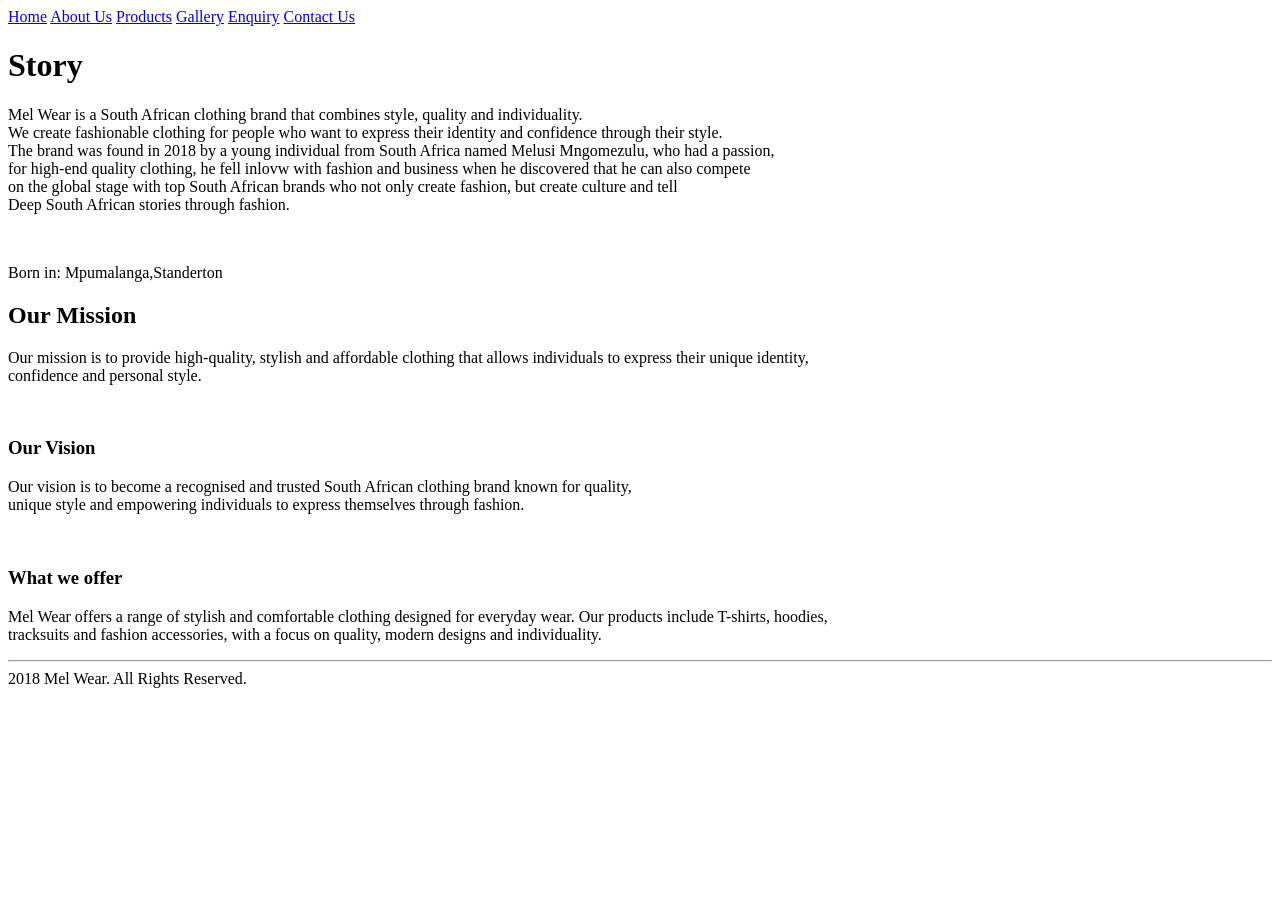
==== about us.html @ 55f55ba9 "Add files via upload Create main website structure Add homepage layout Add Mel Wear branding Add " ====
<!DOCTYPE html>
<html>
    <head>
        <title>About us</title>
    </head>
    <body>
        <div>
        <a href="../index.html">Home</a>
        <a href="about us.html">About Us</a>
        <a href="products.html">Products</a>
        <a href="gallery.html">Gallery</a>
        <a href="enquiry.html">Enquiry</a>
        <a href="contact.html">Contact Us</a>
        </div>
    </body>

    

    <h1>Story</h1>

    <p>Mel Wear is a South African clothing brand that combines style, quality and individuality.<br>
        We create fashionable clothing for people who want to express their identity and confidence through their style.<br>
        The brand was found in 2018 by a young individual from South Africa named Melusi Mngomezulu, who had a passion,<br>
        for high-end quality clothing, he fell inlovw with fashion and business when he discovered that he can also compete<br> 
        on the global stage with top South African brands who not only create fashion, but create culture and tell<br>
        Deep South African stories through fashion.</p><br>
        <p>Born in: Mpumalanga,Standerton</p>

        <h2>Our Mission</h2>

        <p>Our mission is to provide high-quality, stylish and affordable clothing that allows individuals to express their unique identity,<br>
        confidence and personal style.</p><br>

        <h3>Our Vision</h3>

        <p>Our vision is to become a recognised and trusted South African clothing brand known for quality,<br>
            unique style and empowering individuals to express themselves through fashion.</p><br>

        <h3>What we offer</h3>

        <p>Mel Wear offers a range of stylish and comfortable clothing designed for everyday wear. Our products include T-shirts, hoodies, <br>
            tracksuits and fashion accessories, with a focus on quality, modern designs and individuality.</p>
   
            
<hr>

<footer> 2018 Mel Wear. All Rights Reserved.</footer>
</html>
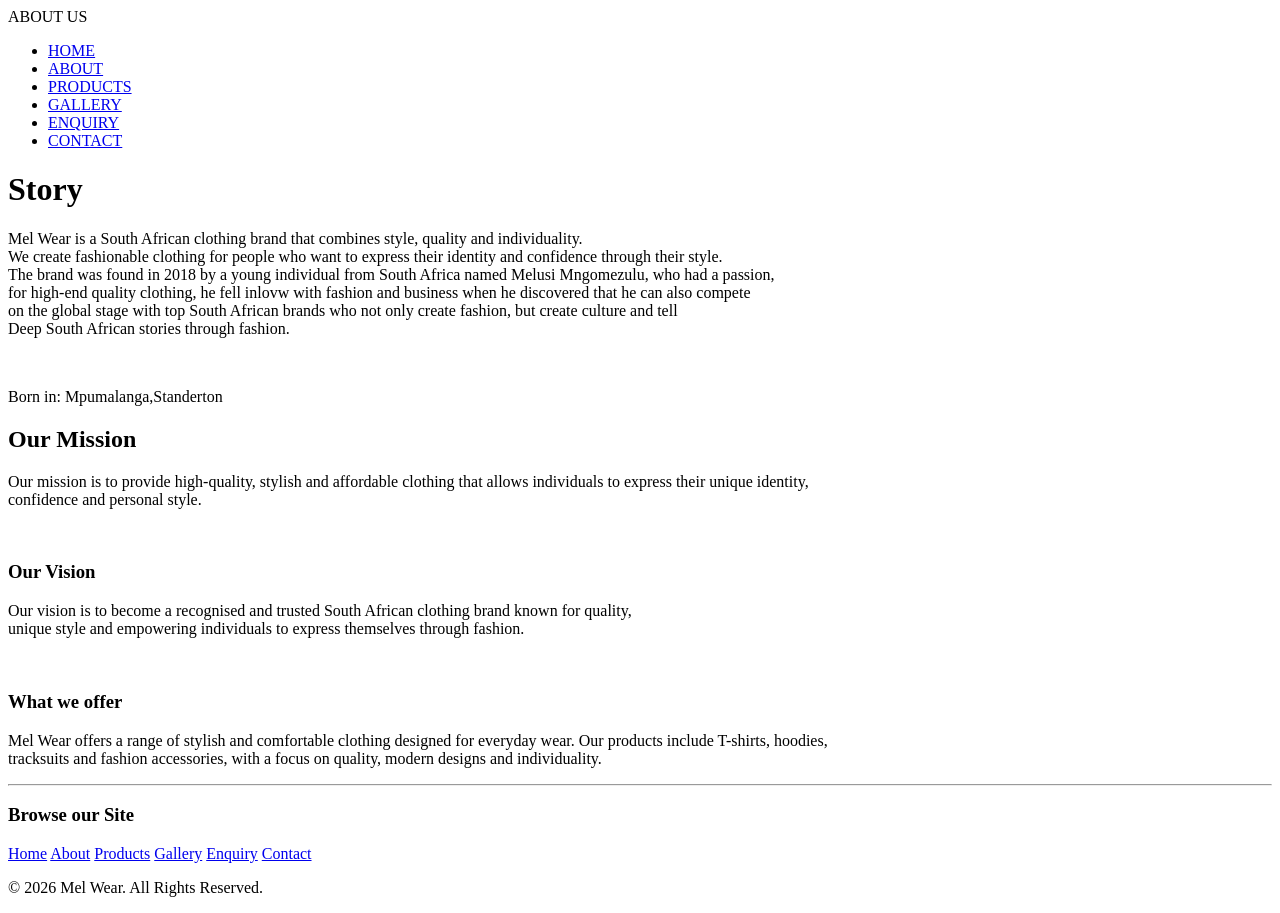
==== commit 2ecc5041: "Add files via upload Updated the footer" ====
--- a/about us.html
+++ b/about us.html
@@ -4,15 +4,20 @@
         <title>About us</title>
     </head>
     <body>
-        <div>
-        <a href="../index.html">Home</a>
-        <a href="about us.html">About Us</a>
-        <a href="products.html">Products</a>
-        <a href="gallery.html">Gallery</a>
-        <a href="enquiry.html">Enquiry</a>
-        <a href="contact.html">Contact Us</a>
-        </div>
-    </body>
+            <div class="banner">
+  ABOUT US
+</div>
+<link rel="stylesheet" href="../Css/Style.css">
+        <nav>
+        <ul>
+        <li><a href="../index.html">HOME</a></li>
+        <li><a href="../Assets/about us.html">ABOUT</a></li>
+        <li><a href="../Assets/products.html">PRODUCTS</a></li>
+        <li><a href="../Assets/gallery.html">GALLERY</a></li>
+        <li><a href="../Assets/enquiry.html">ENQUIRY</a></li>
+        <li><a href="../Assets/contact.html">CONTACT</a></li>
+    </ul>
+</nav>
 
     
 
@@ -44,5 +49,19 @@
             
 <hr>
 
-<footer> 2018 Mel Wear. All Rights Reserved.</footer>
+ <footer class="footer">
+    <h3>Browse our Site</h3>
+
+    <div class="footer-links">
+        <a href="../index.html">Home</a>
+        <a href="../Assets/about us.html">About</a>
+        <a href="../Assets/products.html">Products</a>
+        <a href="../Assets/gallery.html">Gallery</a>
+        <a href="../Assets/enquiry.html">Enquiry</a>
+        <a href="../Assets/contact.html">Contact</a>
+    </div>
+
+    <p>&copy; 2026 Mel Wear. All Rights Reserved.</p>
+
+    </footer>
 </html>
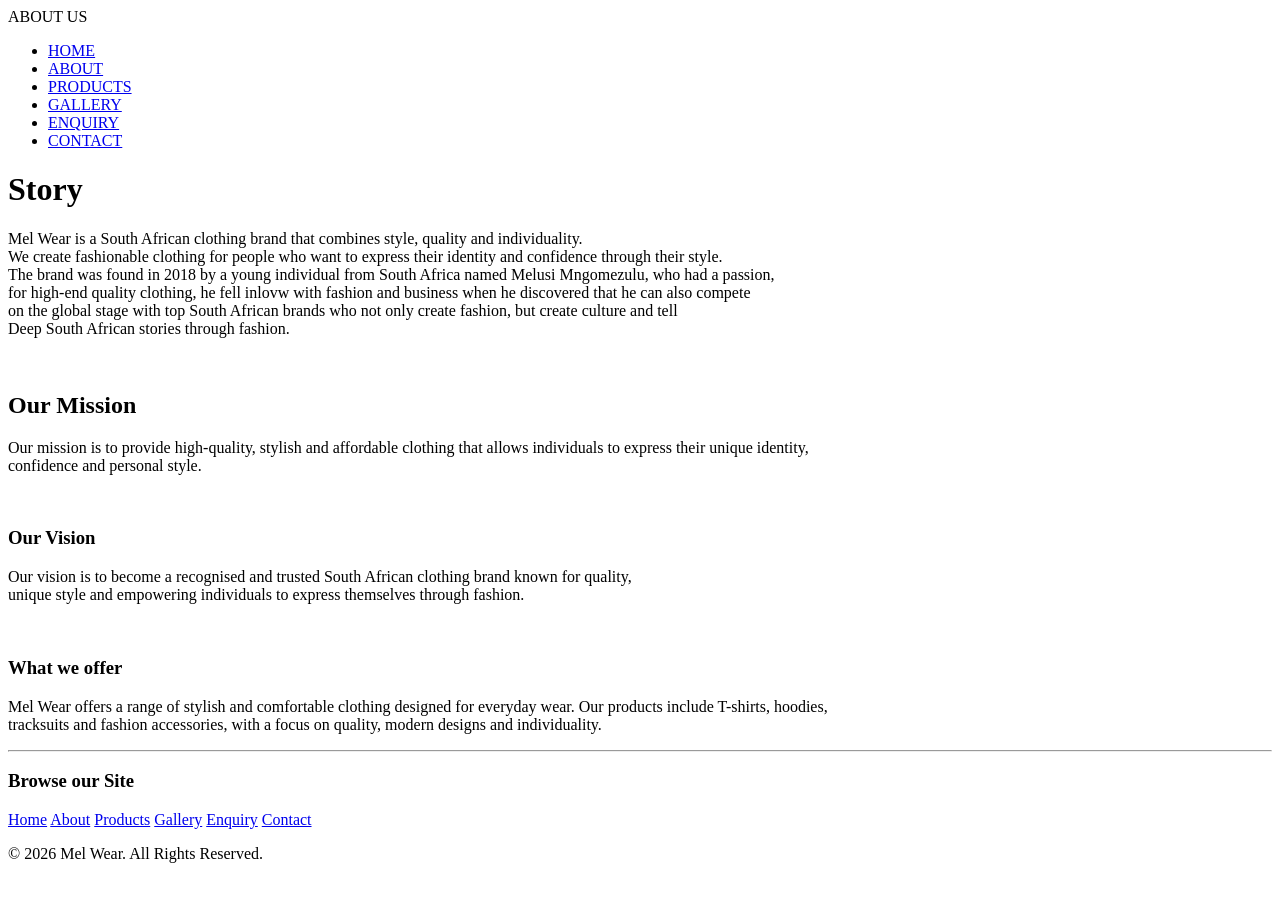
==== commit 867c5110: "Add files via upload removed the place of birth of the founder" ====
--- a/about us.html
+++ b/about us.html
@@ -29,7 +29,7 @@
         for high-end quality clothing, he fell inlovw with fashion and business when he discovered that he can also compete<br> 
         on the global stage with top South African brands who not only create fashion, but create culture and tell<br>
         Deep South African stories through fashion.</p><br>
-        <p>Born in: Mpumalanga,Standerton</p>
+      
 
         <h2>Our Mission</h2>
 
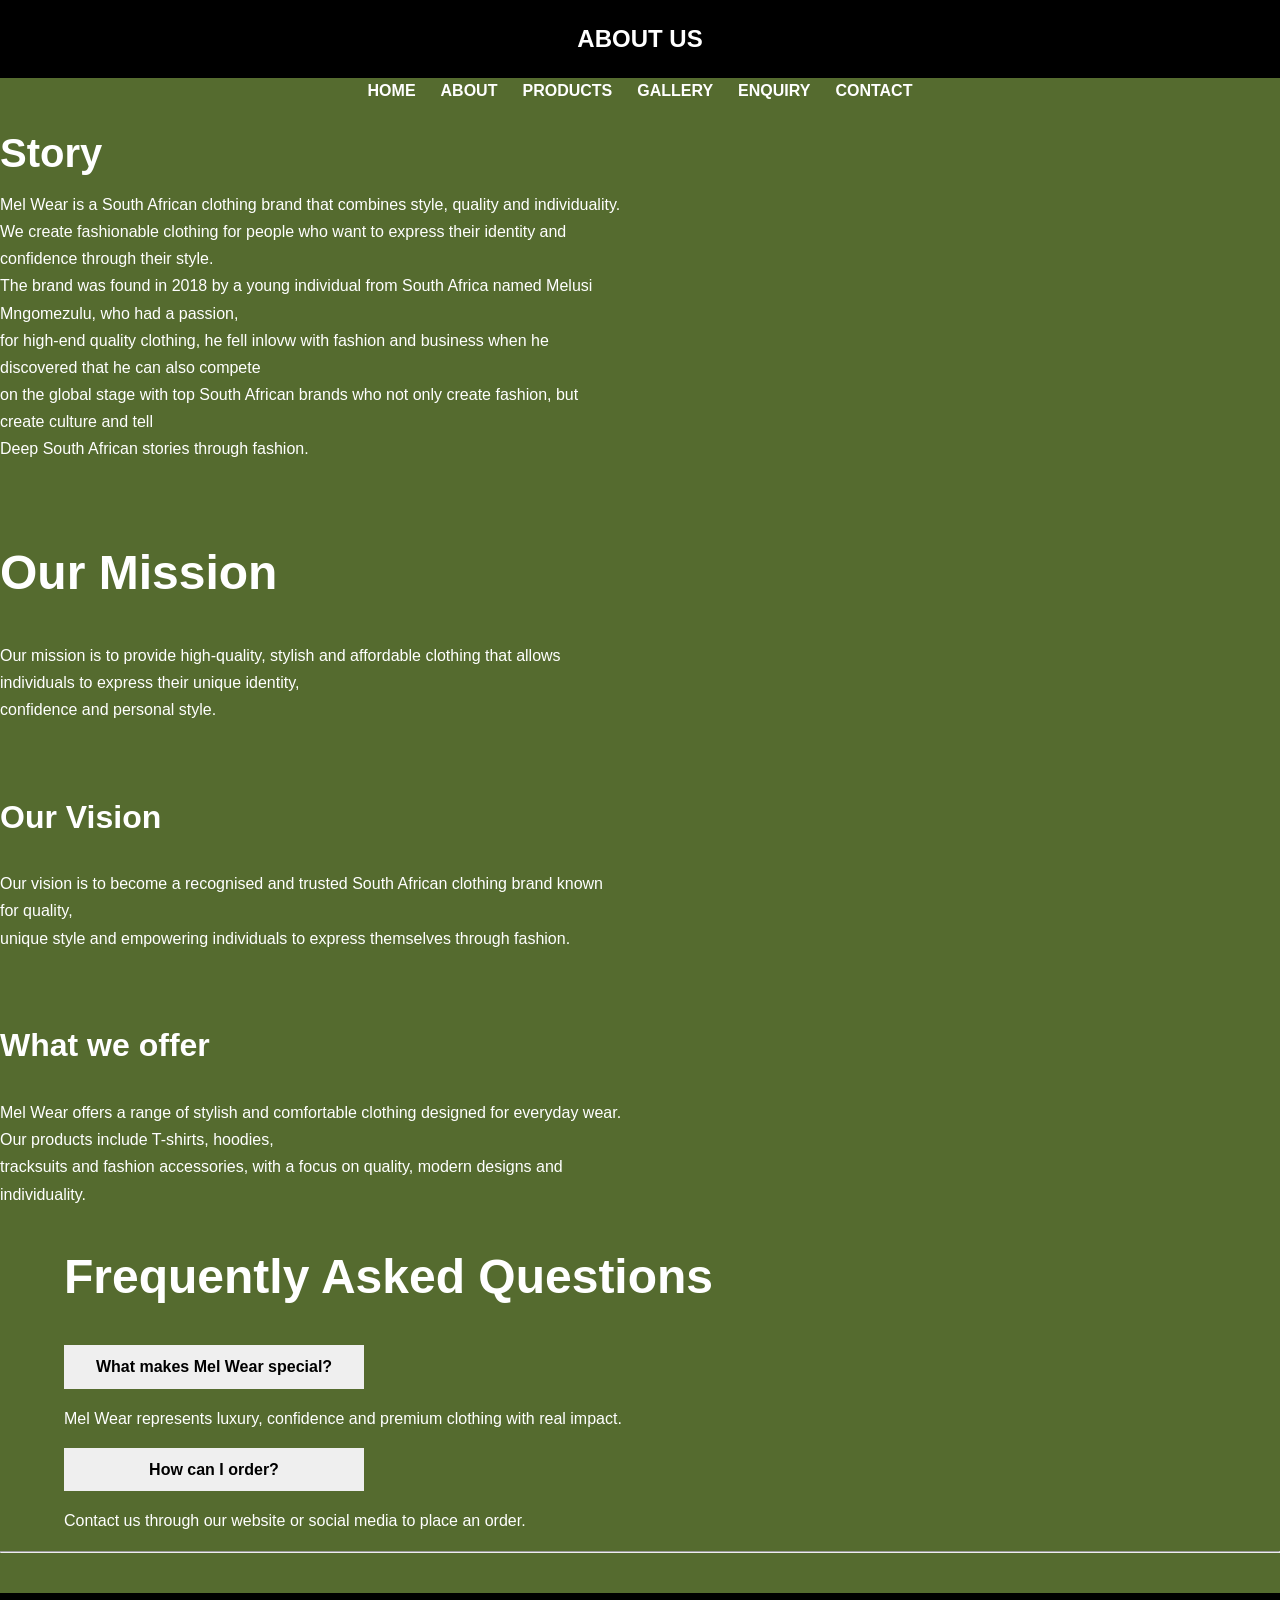
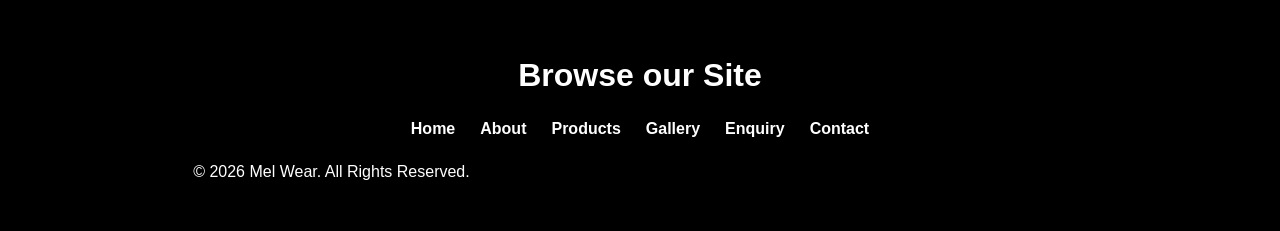
==== commit 9afd2900: "Add files via upload optimize website image loading" ====
--- a/about us.html
+++ b/about us.html
@@ -45,8 +45,29 @@
 
         <p>Mel Wear offers a range of stylish and comfortable clothing designed for everyday wear. Our products include T-shirts, hoodies, <br>
             tracksuits and fashion accessories, with a focus on quality, modern designs and individuality.</p>
-   
-            
+
+   <script src="../Javascript/Script.js"></script>
+      
+     <section class="faq">
+    <h2>Frequently Asked Questions</h2>
+
+    <button class="accordion">
+        What makes Mel Wear special?
+    </button>
+    <div class="panel">
+        <p>Mel Wear represents luxury, confidence
+        and premium clothing with real impact.</p>
+    </div>
+
+    <button class="accordion">
+        How can I order?
+    </button>
+    <div class="panel">
+        <p>Contact us through our website or
+        social media to place an order.</p>
+    </div>
+</section>
+
 <hr>
 
  <footer class="footer">
@@ -59,6 +80,8 @@
         <a href="../Assets/gallery.html">Gallery</a>
         <a href="../Assets/enquiry.html">Enquiry</a>
         <a href="../Assets/contact.html">Contact</a>
+      
+
     </div>
 
     <p>&copy; 2026 Mel Wear. All Rights Reserved.</p>
--- a/Css/Style.css
+++ b/Css/Style.css
@@ -0,0 +1,429 @@
+.banner {
+  background-color: #000;
+  color: #fff;
+  padding: 20px;
+  text-align: center;
+  font-size: 24px;
+  font-weight: bold;
+}
+.footer {
+    background-color: #000;
+    color: #fff;
+    text-align: center;
+    padding: 30px 20px;
+    margin-top: 40px;
+}
+
+.footer h3 {
+    margin-bottom: 20px;
+}
+
+.footer-links {
+    display: flex;
+    justify-content: center;
+    gap: 25px;
+    flex-wrap: wrap;
+}
+
+.footer-links a {
+    color: #fff;
+    text-decoration: none;
+    font-weight: bold;
+}
+
+.footer-links a:hover {
+    color: #ccc;
+    text-decoration: underline;
+}
+
+.small-banner {
+    position: relative;
+    width: 80%;
+    max-width: 900px;
+    height: 300px;
+    margin: 30px auto;
+    overflow: hidden;
+}
+
+.small-banner img {
+    width: 50%;
+    height: 50%;
+    object-fit: cover;
+    display: block;
+}
+
+.banner-message {
+    position: absolute;
+    top: 50%;
+    left: 50%;
+    transform: translate(-50%, -50%);
+    color: black;
+    text-align: center;
+}
+
+.banner-message h2 {
+    font-size: 35px;
+    margin: 0;
+}
+
+.banner-message p {
+    font-size: 18px;
+    margin: 5px 0;
+}
+.social-icons {
+    display: flex;
+    gap: 20px;
+}
+
+.social-icons a {
+    color: olive;
+    font-size: 25px;
+    text-decoration: none;
+}
+
+.social-icons a:hover {
+    opacity: 0.7;
+}
+body {
+    margin: 0;
+    background: darkolivegreen;
+    color: white;
+    font-family: "Helvetica Neue", Arial, sans-serif;
+}
+
+main {
+    background:
+        radial-gradient(circle at 20% 20%, #1a1a1a 0%, transparent 35%),
+        radial-gradient(circle at 80% 80%, #151515 0%, transparent 35%),
+        #080808;
+    min-height: 100vh;
+    padding: 60px 5%;
+}
+.luxury-section {
+    border-top: 1px solid #333;
+    border-bottom: 1px solid #333;
+    padding: 60px 0;
+}
+
+.add-to-cart {
+    display: block;
+    width: 220px;
+    margin: 20px auto;
+    padding: 15px;
+    background: #111;
+    color: #fff;
+    border: 1px solid #555;
+    font-size: 12px;
+    font-weight: 600;
+    letter-spacing: 2px;
+    text-transform: uppercase;
+    cursor: pointer;
+    transition: all 0.4s ease;
+}
+
+.add-to-cart:hover {
+    background: #f2efe8;
+    color: #000;
+    border-color: #f2efe8;
+}
+nav ul {
+    display: flex !important;
+    flex-direction: row !important;
+    align-items: center;
+    gap: 30px;
+    list-style: none;
+    margin: 0;
+    padding: 0;
+}
+
+nav ul li {
+    display: inline-block !important;
+}
+
+nav ul li a {
+    display: block;
+    color: white;
+    text-decoration: none;
+    font-weight: bold;
+    white-space: nowrap;
+}
+html {
+    font-size: 16px;
+}
+body {
+    font-family: Arial, Helvetica, sans-serif;
+    font-size: 1rem;
+    line-height: 1.6;
+    margin: 0;
+}
+
+/*main headings */
+h1 {
+    font-size: clamp(2rem, 5vw, 2.5rem);
+    line-height: 1.1;
+    margin-bottom: 1rem;
+}
+h2 {
+    font-size: clamp(1.6rem, 4vw, 3rem);
+    line-height: 1.2;
+    margin-bottom: 1.rem;
+
+}
+h3 {
+    font-size: clamp(1.2rem, 3vw, 2rem);
+    line-height: 1.3;
+   
+}
+/*paragraphs */
+p {
+    font-size: clamp(0.85rem, 1.5vw, 1rem);
+    line-height: 1.7;
+    max-width: 70ch;
+}
+/*navigation */
+nav a {
+    font-size: clamp(0.85rem, 1.5vw, 1rem);
+    text-decoration: none;
+    font-weight: 600;
+}
+/*buttons */
+button,
+.btn
+.add-to-cart {
+    font-size: clamp(0.85rem, 1.5vw, 1rem);
+    padding: 0.8rem 1.4rem;
+    border: none;
+    cursor: pointer;
+    font-weight: 700;
+}
+/* prevent text from becoming too wide */
+section,
+.container {
+    width: 100%;
+    max-width: 100%;
+    margin: 0 auto;
+    padding: 0 5%;
+    box-sizing: border-box;
+}
+
+/* flexible images */
+img {
+    max-width: 100%;
+    height: auto;
+    display: block;
+}
+/* flexible sections */
+section {
+    width: 100%;
+    box-sizing: border-box;
+}
+/* product grid */
+.product-grid {
+    display: grid;
+    grid-template-columns: repeat(4,1 fr);
+    gap: 25px;
+
+}
+/* general content grid */
+.content-grid {
+    display: grid;
+    grid-template-columns: repeat(2, 1fr);
+    gap: 30px;
+    align-items: center;
+}
+/* navigation stays in a row*/
+nav ul {
+    display: flex;
+    flex-direction: wrap;
+    align-items: center;
+    justify-content: center;
+    gap: 25px;
+    list-style: none;
+    margin: 0;
+    padding: 0;
+}
+
+/* tablets */
+@media (max-width: 900px) {
+    .product-grid {
+        grid-template-columns: repeat(2, 1fr);
+    }
+    .content-grid {
+        grid-template-columns: 1fr;
+    }
+    nav ul {
+        gap: 15px;
+    }
+}
+/* mobile */
+@media (max-width: 600px) {
+    body {
+        font-size: 0.95rem;
+    }
+    .product-grid {
+        grid-template-columns: 1fr;
+    }
+    .content-grid {
+        grid-template-columns: 1fr;
+        gap: 20px;
+    }
+    nav ul {
+        flex-direction: column;
+        gap: 10px;
+    }
+    section,
+    .container {
+        padding-left: 6%;
+        padding-right: 6%;
+    }
+}   
+img {
+    width: 50%;
+    height: 50%;
+}
+button,
+.btn,.add-to-cart {
+    width: 100%; 
+    max-width: 300px;
+}
+.banner-track {
+    display: flex;
+    width: 200%;
+    animation: slide 10s infinite;
+    
+}
+.banner-track img {
+    width: 50%;
+    flex-shrink: 0;
+
+}
+@keyframes slide {
+    0%, 40%{ transform: translateX(0); }
+    50% , 90%
+    { transform: translateX(-50%); }
+
+    100% { transform: translateX(0); }
+}
+
+.product card {
+    width: 100%;
+    box-sizing: border-box;
+    padding: 20px;
+    text-align: center;
+
+}
+.product-card img {
+    width: 50%;
+   aspect-ratio: 1 / 1;
+   object-fit: cover;
+}
+.product-card h3 {
+    font-size: clamp(1.1rem, 2vw, 1.5rem);
+    
+}
+.product-card p {
+    font-size: clamp(0.9rem, 1.5vw, 1rem);
+    margin-left: auto;
+    margin-right: auto;
+}   
+.nav-buttons {
+    display: flex;
+    gap: 1000px;
+    margin-left: auto;
+   
+}
+.nav-icon-btn {
+    background: none;
+    border: none;
+    color: white;
+    font-size: 22px;
+    cursor: pointer;
+    padding: 8px;
+    transition: 0.3s ease;
+}
+.nav-icon-btn:hover {
+    transform: scale(1,15);
+    color: #ccc;
+}
+/* desktop navigation*/
+.navbar {
+    display: flex;
+    justify-content: space-between;
+    align-items: center;
+    padding: 10px 20px;
+    background-color: #111;
+
+
+}
+
+/* mobile version*/
+@media screen and (max-width: 768px) {
+    
+/* hide normal navigation*/
+    .nav-menu{
+        display: none;
+    }
+    /*show hamburger */
+    .hamburger {
+        display: block;
+    }
+}   /* dropdown menu*/
+.mobile-menu {
+    display: none;
+   flex-direction: column;
+    background-color: #111;
+    width: 100px;
+ 
+}
+.mobile-menu a {
+    color: white;
+    text-decoration: none;
+    padding: 18px 25px;
+    border-bottom: 1px solid #333;
+}
+.mobile-menu a:hover {
+    background-color: #222;
+    }
+
+
+.harmburger{
+    background: none;
+    border: none;
+    color: white;
+    font-size: 28px;
+    cursor: pointer;
+}
+.product-dropdown {
+    display: none;
+    position: absolute;
+
+    background-color: #111;
+    min-width: 180px;
+   
+}
+.product-dropdown.active {
+    display: block;
+    
+}
+.product-dropdown a {
+    display: block;
+    padding: 15px;
+    color: white;
+    text-decoration: none;
+}
+.nav-icons {
+    margin-left: 0;
+    margin-right: 30px;
+}
+.nav-icons a {
+    color: white;
+    text-decoration: none;
+    font-size: 20px;
+    display: inline-flex;
+    align-items: center;
+    justify-content: center;
+}
+.nav-icons a:hover {
+    color: #ccc;
+    transform: none;
+}
